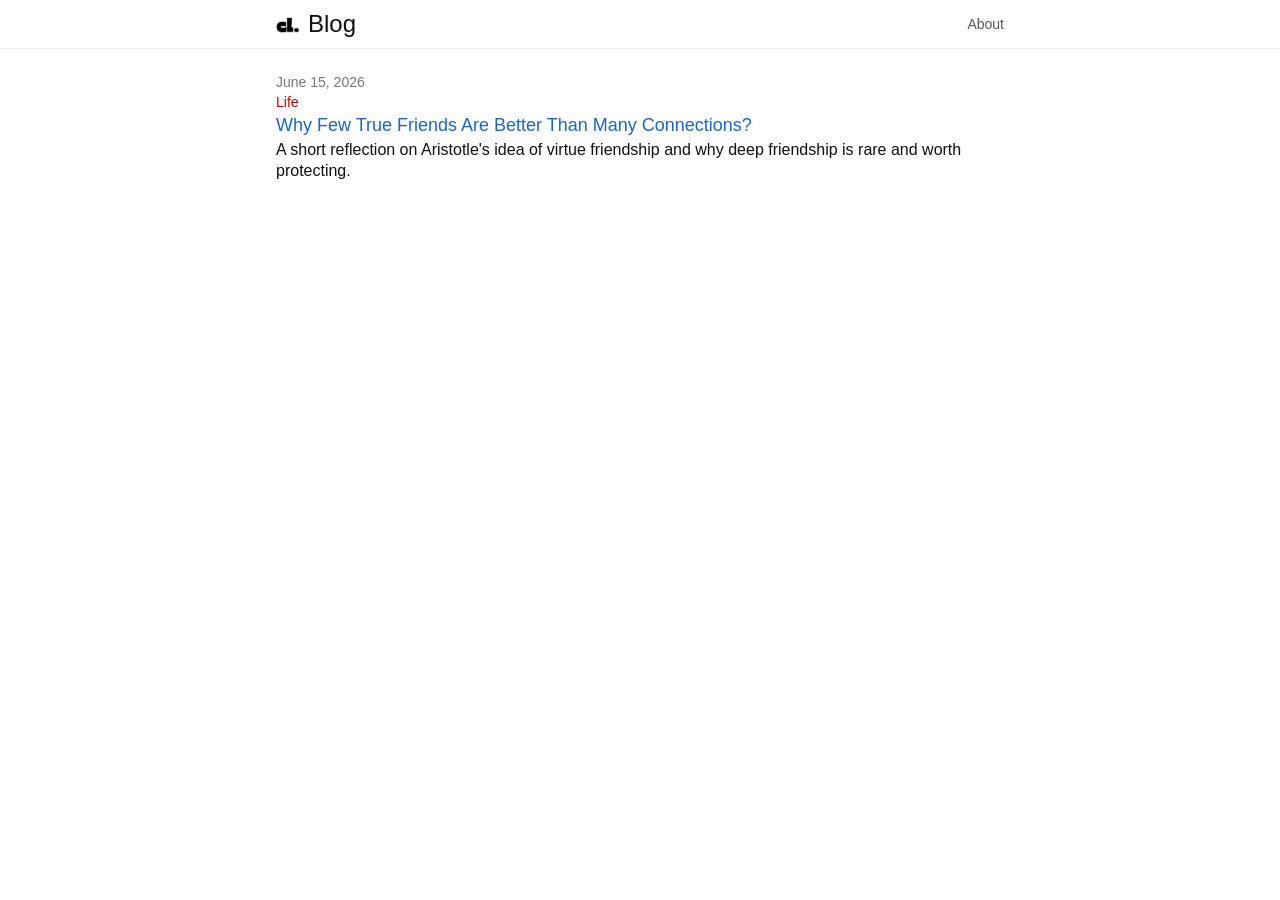
==== docs/index.html @ 9307cb7d "Fix generator output folder" ====
<!DOCTYPE html>
<html lang="en">
<head>
  <meta charset="UTF-8" />
  <meta name="viewport" content="width=device-width, initial-scale=1.0" />

  <title>Blog</title>
  <meta name="description" content="Blog posts by Clayton Lie." />

  <link rel="stylesheet" href="style.css" />
</head>
<body>
  <header class="topbar">
    <div class="topbar-inner">
      <a class="brand" href="index.html">
        <img src="assets/logo.png" alt="" class="brand-logo" onerror="this.style.display='none'" />
        <span>Blog</span>
      </a>

      <nav>
        <a href="https://nichlay.github.io/personal-website/">About</a>
      </nav>
    </div>
  </header>

  <main class="container">
    <article class="post-list-item">
      <p class="post-date">June 15, 2026</p>
      <p class="post-category">Life</p>
      <h2>
        <a href="posts/virtue-friendship.html">Why Few True Friends Are Better Than Many Connections?</a>
      </h2>
      <p class="post-excerpt">
        A short reflection on Aristotle's idea of virtue friendship and why deep friendship is rare and worth protecting.
      </p>
    </article>

  </main>
</body>
</html>
---- docs/style.css ----
* {
  box-sizing: border-box;
}

:root {
  --text: #111111;
  --muted: #777777;
  --link: #1a66cc;
  --category: #cc0000;
}

body {
  margin: 0;
  background: #ffffff;
  color: var(--text);
  font-family: Arial, Helvetica, sans-serif;
  font-size: 16px;
  line-height: 1.35;
}

a {
  color: var(--link);
  text-decoration: none;
}

a:hover {
  text-decoration: underline;
}

.topbar {
  border-bottom: 1px solid #eeeeee;
}

.topbar-inner {
  max-width: 760px;
  margin: 0 auto;
  padding: 8px 16px;
  display: flex;
  align-items: center;
  justify-content: space-between;
}

.brand {
  color: var(--text);
  font-size: 24px;
  text-decoration: none;
  display: inline-flex;
  align-items: center;
  gap: 8px;
}

.brand:hover {
  text-decoration: none;
}

.brand-logo {
  width: 24px;
  height: 24px;
  object-fit: contain;
  display: block;
}

.topbar nav a {
  color: #555555;
  text-decoration: none;
  font-size: 14px;
}

.topbar nav a:hover {
  text-decoration: underline;
}

.container {
  max-width: 760px;
  margin: 0 auto;
  padding: 24px 16px 56px;
}

.post-list-item {
  margin: 0 0 26px;
}

.post-date {
  margin: 0;
  color: var(--muted);
  font-size: 14px;
}

.post-category {
  margin: 1px 0 0;
  color: var(--category);
  font-size: 14px;
}

.post-list-item h2 {
  margin: 2px 0 0;
  font-size: 18px;
  font-weight: normal;
  line-height: 1.25;
}

.post-list-item h2 a {
  color: var(--link);
  text-decoration: none;
}

.post-list-item h2 a:hover {
  text-decoration: underline;
}

.post-excerpt {
  margin: 2px 0 0;
  max-width: 720px;
}

.post {
  max-width: 760px;
}

.post h1 {
  margin: 2px 0 4px;
  font-size: 30px;
  line-height: 1.2;
  font-weight: normal;
}

.post .post-date,
.post .post-category {
  font-size: 14px;
}

.post-content {
  margin-top: 24px;
}

.post-content p {
  margin: 0 0 14px;
}

.post-content h2 {
  margin: 28px 0 8px;
  font-size: 22px;
  font-weight: normal;
}

.post-image {
  max-width: 100%;
  height: auto;
  display: block;
  margin: 18px 0;
}

.back-link {
  display: inline-block;
  margin-top: 28px;
  font-size: 14px;
}

@media (max-width: 640px) {
  .topbar-inner,
  .container {
    max-width: 100%;
  }

  .brand {
    font-size: 22px;
  }

  .post h1 {
    font-size: 26px;
  }
}
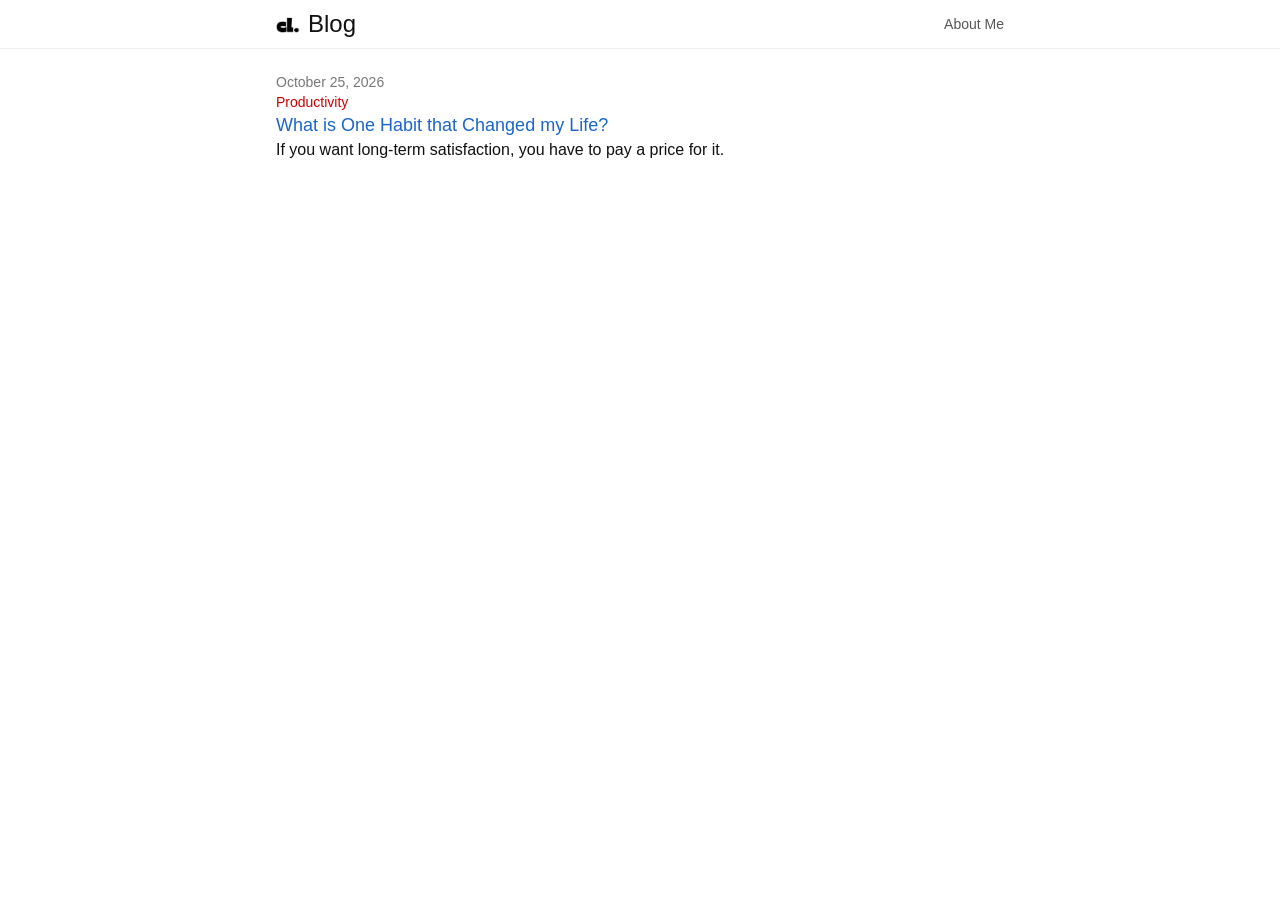
==== commit 198320b5: "Update" ====
--- a/docs/index.html
+++ b/docs/index.html
@@ -1,40 +1,46 @@
-<!DOCTYPE html>
+<!doctype html>
 <html lang="en">
-<head>
-  <meta charset="UTF-8" />
-  <meta name="viewport" content="width=device-width, initial-scale=1.0" />
+  <head>
+    <meta charset="UTF-8" />
+    <meta name="viewport" content="width=device-width, initial-scale=1.0" />
 
-  <title>Blog</title>
-  <meta name="description" content="Blog posts by Clayton Lie." />
+    <title>Blog</title>
+    <meta name="description" content="Blog posts by Clayton Lie." />
 
-  <link rel="stylesheet" href="style.css" />
-</head>
-<body>
-  <header class="topbar">
-    <div class="topbar-inner">
-      <a class="brand" href="index.html">
-        <img src="assets/logo.png" alt="" class="brand-logo" onerror="this.style.display='none'" />
-        <span>Blog</span>
-      </a>
+    <link rel="stylesheet" href="style.css" />
+  </head>
+  <body>
+    <header class="topbar">
+      <div class="topbar-inner">
+        <a class="brand" href="index.html">
+          <img
+            src="assets/logo.png"
+            alt=""
+            class="brand-logo"
+            onerror="this.style.display = 'none'"
+          />
+          <span>Blog</span>
+        </a>
 
-      <nav>
-        <a href="https://nichlay.github.io/personal-website/">About</a>
-      </nav>
-    </div>
-  </header>
+        <nav>
+          <a href="https://nichlay.github.io/personal-website/">About Me</a>
+        </nav>
+      </div>
+    </header>
 
-  <main class="container">
-    <article class="post-list-item">
-      <p class="post-date">June 15, 2026</p>
-      <p class="post-category">Life</p>
-      <h2>
-        <a href="posts/virtue-friendship.html">Why Few True Friends Are Better Than Many Connections?</a>
-      </h2>
-      <p class="post-excerpt">
-        A short reflection on Aristotle's idea of virtue friendship and why deep friendship is rare and worth protecting.
-      </p>
-    </article>
-
-  </main>
-</body>
+    <main class="container">
+      <article class="post-list-item">
+        <p class="post-date">October 25, 2026</p>
+        <p class="post-category">Productivity</p>
+        <h2>
+          <a href="posts/what-is-one-habit-that-changed-my-life.html"
+            >What is One Habit that Changed my Life?</a
+          >
+        </h2>
+        <p class="post-excerpt">
+          If you want long-term satisfaction, you have to pay a price for it.
+        </p>
+      </article>
+    </main>
+  </body>
 </html>
